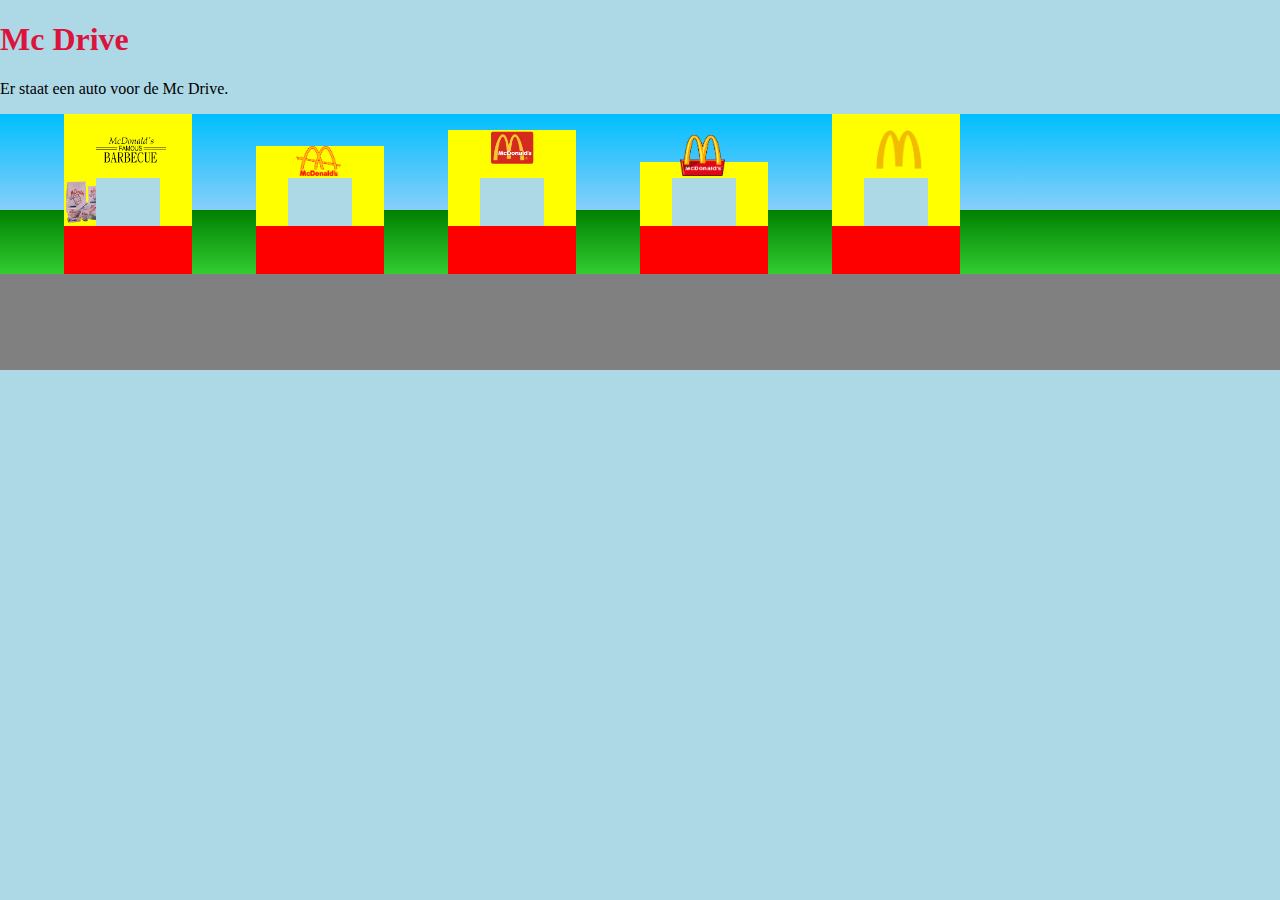
==== index.html @ c4f1004e "Add files via upload" ====
<!doctype html>
<html lang="nl">
	
<head>
	<meta charset="UTF-8">
	<meta name="author" content="jouw naam">
	<meta name="viewport" content="width=device-width, initial-scale=1">
	
	<title>VIDii 2022/23 - Tijdlijn</title>
	
	<link href="styles/style.css" rel="stylesheet">
	<link rel="icon" type="image/svg+xml" href="images/favicon.svg">
</head>

<body>
	<header>
		<h1>Mc Drive</h1>
		<p>Er staat een auto voor de Mc Drive.
		</p>
	</header>

	<main>
		<!-- de tijdlijn zelf is een ordered list -->

		<!-- elk list-item is een punt in tijd -->
		<!-- 11 list-items om te starten -->
		<!-- bepaal zelf hoeveel je er nodig hebt -->
		
		<!-- in elk listitem staat nu een link -->
		<!-- de link kun je vullen met jouw content -->
		<!-- of in zijn geheel vervangen door jouw content -->
		<ol>
			<li>
				<div class="raam"></div>
				<img src="images/1940 Logo.png" alt="logo1940">
				<img src="images/Verpakking  1940 ZA.png" alt="">
			</li>
			<li> 
				<div class="raam"></div>
				<img src="images/1960 logo.png" alt="logo1960">
				<img src="images/" alt="">
			</li>
			<li>
				<div class="raam"></div>
				<img src="images/1975 logo.png" alt="logo1975">
				<img src="images/" alt="">
			</li>
			<li>
				<div class="raam"></div>
				<img src="images/1990 logo.png" alt="logo1990">
				<img src="images/" alt="">
			</li>
			<li>
				<div class="raam"></div>
				<img src="images/2000 logo.png" alt="logo1990">
				<img src="images/" alt="">
			</li>
			<!-- <li>
				<a href="#">zesde punt in tijd</a>
			</li>
			<li>
				<a href="#">zevende punt in tijd</a>
			</li>
			<li>
				<a href="#">achste punt in tijd</a>
			</li>
			<li>
				<a href="#">negende punt in tijd</a>
			</li>
			<li>
				<a href="#">tiende punt in tijd</a>
			</li>
			<li>
				<a href="#">elfde punt in tijd</a>
			</li> -->
		</ol>
		<!-- de weg -->
		<section>
			<!-- de auto -->
			<div></div>
		</section>
	</main>

	<script src="scripts/script.js"></script>
</body>
	
</html>
---- styles/style.css ----
/*************/
/* CSS RESET */
/*************/

/* naar een idee van Jen Simmons */
*, *::after, *::before {
  box-sizing:border-box;  
}

body {
  margin:0;
  background-color: lightblue;
}

button:not([disabled]) {
  cursor:pointer;
}





/*********************/
/* CUSTOM PROPERTIES */
/*********************/

:root {
  --color-headings:crimson
}





/********************/
/* ALGEMENE STYLING */
/********************/

h1 {
  color:var(--color-headings);
}


ol{
  margin:0;
  padding:0;
  padding-left: 4em;
  padding-right: 4em;

  display:flex;
  align-items: end;
  gap:4em;

  background-color:
   green;

   background-image: linear-gradient(
    to top,
    LimeGreen,
    green 4em,
    LightSkyBlue  4em,
    DeepSkyBlue 
     );

  overflow:scroll;
}

Li{
  list-style: none;
  width:8em;
  height:8em;
  flex-shrink: 0;
  background-color: yellow;
}

/* eerste mcdrive - 19xx */
li:nth-of-type(1) {
  position: relative;
  height:10em;
  background-image: linear-gradient(
    yellow 7em,
     red 7em
     );

}

/* raampje */
li:nth-of-type(1) div {
  width:4em;
  height: 3em;
  background-color: lightblue;

  position: absolute; 
  top: 4em;
  left: 2em;
  
}

/* logo */
li:nth-of-type(1) img:nth-of-type(1) {
width: 55%;
margin-left: 2em;
margin-top: 1em;


}

/* burger */
li:nth-of-type(1) img:nth-of-type(2) {
  width: 55%;
}

/* tweede mcdrive - 19xx */
li:nth-of-type(2) {
  position: relative;
  height:8em;
  background-image: linear-gradient(
    yellow 5em,
     red 5em
     );
}

/* raampje */
li:nth-of-type(2) div {
  width:4em;
  height: 3em;
  background-color: lightblue;

  position: absolute; 
  top: 2em;
  left: 2em;
}

/* logo */
li:nth-of-type(2) img:nth-of-type(1) {
  width: 35%;
  margin-left: 2.5em;
  
  
  }
  
  /* burger */
  li:nth-of-type(2) img:nth-of-type(2) {
    
  }

  /* derde mcdrive - 19xx */
li:nth-of-type(3) {
  position: relative;
  height:9em;
  background-image: linear-gradient(
    yellow 6em,
     red 6em
     );
}

/* raampje */
li:nth-of-type(3) div {
  width:4em;
  height: 3em;
  background-color: lightblue;

  position: absolute; 
  top: 3em;
  left: 2em;
}

/* logo */
li:nth-of-type(3) img:nth-of-type(1) {
  width: 50%;
  margin-left: 2em;
  
  
  }
  
  /* burger */
  li:nth-of-type(3) img:nth-of-type(2) {
    
  }

  /* vierde mcdrive - 19xx */
li:nth-of-type(4) {
  position: relative;
  height:7em;
  background-image: linear-gradient(
    yellow 4em,
     red 4em
     );
}

/* raampje */
li:nth-of-type(4) div {
  width:4em;
  height: 3em;
  background-color: lightblue;

  position: absolute; 
  top: 1em;
  left: 2em;
}

/* logo */
li:nth-of-type(4) img:nth-of-type(1) {
  width: 35%;
  margin-left: 2.5em;
  margin-top: -4em;
  
  
  }
  
  /* burger */
  li:nth-of-type(4) img:nth-of-type(2) {
    
  }

  /* vijfde mcdrive - 19xx */
li:nth-of-type(5) {
  position: relative;
  height:10em;
  background-image: linear-gradient(
    yellow 7em,
     red 7em
     );
}

/* raampje */
li:nth-of-type(5) div {
  width:4em;
  height: 3em;
  background-color: lightblue;

  position: absolute; 
  top: 4em;
  left: 2em;
}

/* logo */
li:nth-of-type(5) img:nth-of-type(1) {
width: 55%;
margin-left: 2em;
margin-top: 1em;


}

/* burger */
li:nth-of-type(5) img:nth-of-type(2) {
  
}
  

/* DE WEG */
section {
  height:6em;
  background-color: grey;
}
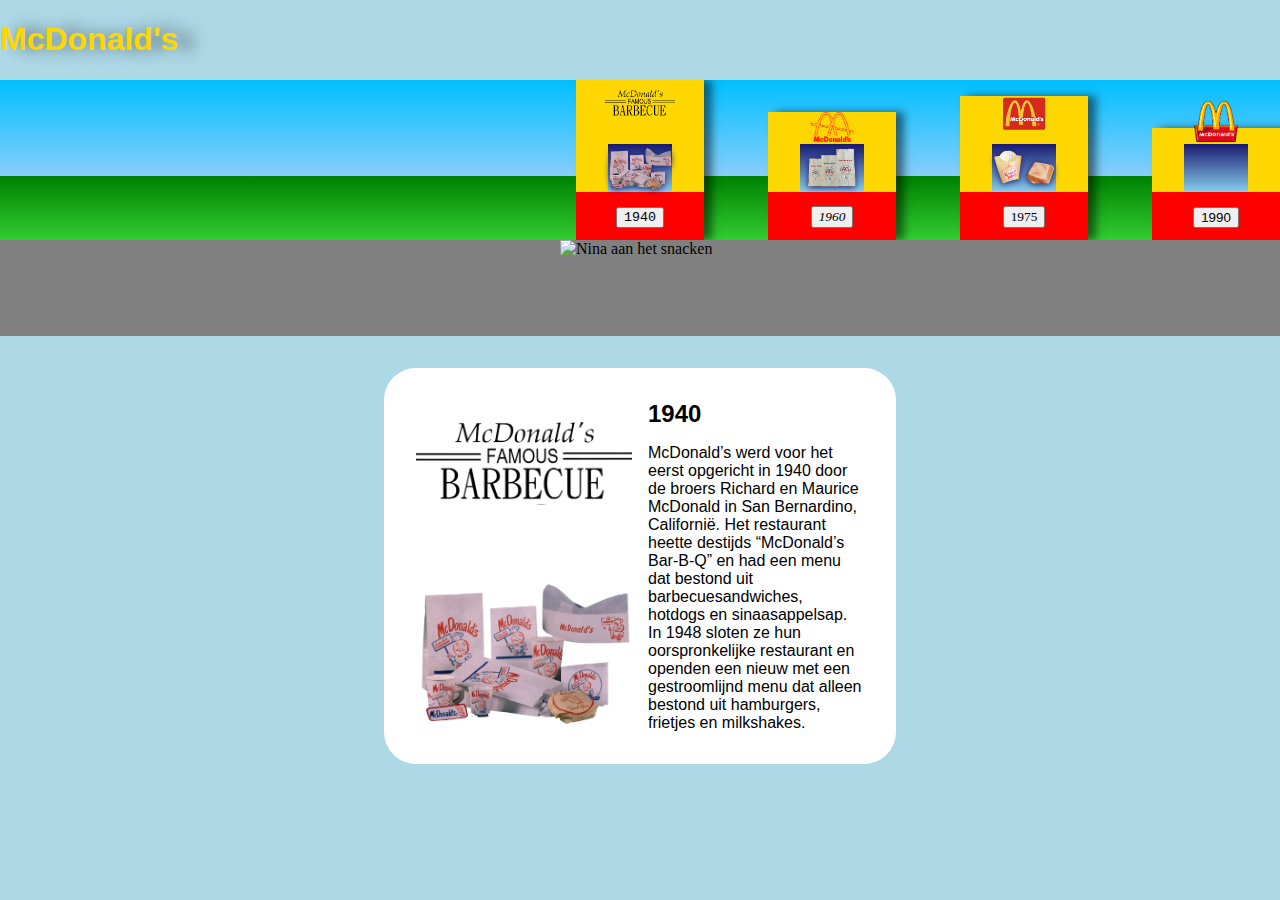
==== commit 5ae6dbe9: "Add files via upload" ====
--- a/index.html
+++ b/index.html
@@ -14,9 +14,8 @@
 
 <body>
 	<header>
-		<h1>Mc Drive</h1>
-		<p>Er staat een auto voor de Mc Drive.
-		</p>
+		<h1>McDonald's</h1>
+		<p></p>
 	</header>
 
 	<main>
@@ -29,32 +28,44 @@
 		<!-- in elk listitem staat nu een link -->
 		<!-- de link kun je vullen met jouw content -->
 		<!-- of in zijn geheel vervangen door jouw content -->
+
 		<ol>
 			<li>
-				<div class="raam"></div>
+				<h2><button>1940</button></h2>
+				<div class="raam">
+					<img src="images/Verpakking  1940 ZA.png" alt="">
+				</div>
 				<img src="images/1940 Logo.png" alt="logo1940">
-				<img src="images/Verpakking  1940 ZA.png" alt="">
 			</li>
 			<li> 
-				<div class="raam"></div>
+				<h2><button>1960</button></h2>
+				<div class="raam">
+					<img src="images/Verpakking 1960 ZA.png" alt="">
+				</div>
 				<img src="images/1960 logo.png" alt="logo1960">
-				<img src="images/" alt="">
 			</li>
 			<li>
-				<div class="raam"></div>
+				<h2><button>1975</button></h2>
+				<div class="raam">
+					<img src="images/Verpakking 1975 ZA.png" alt="">
+				</div>
 				<img src="images/1975 logo.png" alt="logo1975">
-				<img src="images/" alt="">
 			</li>
 			<li>
-				<div class="raam"></div>
+				<h2><button>1990</button></h2>
+				<div class="raam">
+					<img src="images/Verpakking 1990 ZA.png" alt="">
+				</div>
 				<img src="images/1990 logo.png" alt="logo1990">
-				<img src="images/" alt="">
 			</li>
 			<li>
-				<div class="raam"></div>
+				<h2><button>2000's</button></h2>
+				<div class="raam">
+					<img src="images/Verpakking 2005 ZA.png" alt="">
+				</div>
 				<img src="images/2000 logo.png" alt="logo1990">
-				<img src="images/" alt="">
 			</li>
+
 			<!-- <li>
 				<a href="#">zesde punt in tijd</a>
 			</li>
@@ -77,9 +88,24 @@
 		<!-- de weg -->
 		<section>
 			<!-- de auto -->
-			<div></div>
+			<img src="images/auto-1940.png" alt="Nina aan het snacken">
+			
 		</section>
+
+		<section>
+			<!-- informatie -->
+			<h2>1940</h2>
+			<p>McDonald’s werd voor het eerst opgericht in 1940 door de broers Richard en Maurice McDonald in San Bernardino, Californië. Het restaurant heette destijds “McDonald’s Bar-B-Q” en had een menu dat bestond uit barbecuesandwiches, hotdogs en sinaasappelsap. In 1948 sloten ze hun oorspronkelijke restaurant en openden een nieuw met een gestroomlijnd menu dat alleen bestond uit hamburgers, frietjes en milkshakes.</p>
+			<img src="images/1940 Logo.png" alt="">
+			<img src="images/Verpakking  1940 ZA.png" alt="">
+		</section>
+		
 	</main>
+
+		
+
+
+
 
 	<script src="scripts/script.js"></script>
 </body>
--- a/styles/style.css
+++ b/styles/style.css
@@ -13,7 +13,7 @@
 }
 
 button:not([disabled]) {
-  cursor:pointer;
+  cursor: url("../images/burger-cursor.png") 55 15, auto;
 }
 
 
@@ -25,7 +25,28 @@
 /*********************/
 
 :root {
-  --color-headings:crimson
+  --color-headings:crimson;
+  --huisje1: linear-gradient(gold 7em, red 7em);
+  --huisje2: linear-gradient(gold 5em,red 5em);
+  --huisje3: linear-gradient(gold 6em, red 6em);
+  --huisje4: linear-gradient(gold 4em,red 4em);
+  --huisje5: linear-gradient(gold 7em,red 7em);
+
+  --achtergrond: linear-gradient(to top,LimeGreen,green 4em,LightSkyBlue  4em,DeepSkyBlue);
+
+  --raampjes: linear-gradient(midnightblue, skyblue);
+
+  --achtgerond-raampjes: lightblue;
+
+  --autoweg: grey;
+
+  --schaduw-huisjes: .5em 0 .5em rgb(0 0 0 / .5);
+
+  --kleurOL: green;
+
+  --kleurLI: yellow;
+
+  --schaduw-verpakking: drop-shadow(0 .1em .2em midnightblue);
 }
 
 
@@ -37,32 +58,30 @@
 /********************/
 
 h1 {
-  color:var(--color-headings);
+  color:gold;
+  font-family: Arial, Helvetica, sans-serif;
+  text-shadow: .5em 0 .5em rgb(0 0 0 / .5);
 }
 
 
 ol{
   margin:0;
   padding:0;
-  padding-left: 4em;
-  padding-right: 4em;
+  padding-left: calc(50vw - 4em);
+  padding-right: calc(50vw - 4em);
 
   display:flex;
   align-items: end;
   gap:4em;
 
-  background-color:
-   green;
-
-   background-image: linear-gradient(
-    to top,
-    LimeGreen,
-    green 4em,
-    LightSkyBlue  4em,
-    DeepSkyBlue 
-     );
-
-  overflow:scroll;
+  background-color: var(--kleurOL);
+  
+
+   background-image: var(--achtergrond);
+
+  overflow:hidden;
+
+  scroll-behavior: smooth;
 }
 
 Li{
@@ -70,187 +89,347 @@
   width:8em;
   height:8em;
   flex-shrink: 0;
-  background-color: yellow;
+  background-color: var(--kleurLI);
+
+  text-align: center;
 }
 
 /* eerste mcdrive - 19xx */
 li:nth-of-type(1) {
   position: relative;
   height:10em;
-  background-image: linear-gradient(
-    yellow 7em,
-     red 7em
-     );
-
+  background-image: var(--huisje1);
+
+    box-shadow: var(--schaduw-huisjes)
+}
+
+li:nth-of-type(1) h2 {
+  position:absolute;
+  margin: 0;
+  bottom: .5em;
+  width: 100%;
+  text-align: center;
+}
+
+li:nth-of-type(1) h2 button {
+  font-family:'Courier New', Courier, monospace;
 }
 
 /* raampje */
 li:nth-of-type(1) div {
   width:4em;
   height: 3em;
-  background-color: lightblue;
+  background-color: var(--achtgerond-raampjes);
+  background-image: var(--raampjes);
 
   position: absolute; 
   top: 4em;
-  left: 2em;
-  
+  left: 2em; 
+}
+
+/* burger */
+li:nth-of-type(1) div img {
+  width: 100%;
+  filter: var(--schaduw-verpakking);
 }
 
 /* logo */
-li:nth-of-type(1) img:nth-of-type(1) {
-width: 55%;
-margin-left: 2em;
-margin-top: 1em;
-
-
-}
-
-/* burger */
-li:nth-of-type(1) img:nth-of-type(2) {
+li:nth-of-type(1) > img:nth-of-type(1) {
   width: 55%;
-}
+  /* margin-left: 2em; */
+  margin-top: .2em;
+}
+
 
 /* tweede mcdrive - 19xx */
 li:nth-of-type(2) {
   position: relative;
   height:8em;
-  background-image: linear-gradient(
-    yellow 5em,
-     red 5em
-     );
+  background-image: var(--huisje2);
+
+     box-shadow: var(--schaduw-huisjes);
+}
+
+li:nth-of-type(2) h2 {
+  position:absolute;
+  margin: 0;
+  bottom: .5em;
+  width: 100%;
+  text-align: center;
+}
+
+li:nth-of-type(2) h2 button {
+  font-family:'Times New Roman', Times, serif; font-style: italic;
 }
 
 /* raampje */
 li:nth-of-type(2) div {
   width:4em;
   height: 3em;
-  background-color: lightblue;
+  background-color: var(--achtgerond-raampjes);
+  background-image: var(--raampjes);
 
   position: absolute; 
   top: 2em;
   left: 2em;
 }
 
+/* burger */
+li:nth-of-type(2) div img {
+  width: 100%;
+  filter: var(--schaduw-verpakking);
+}
+
 /* logo */
-li:nth-of-type(2) img:nth-of-type(1) {
+li:nth-of-type(2) > img:nth-of-type(1) {
   width: 35%;
-  margin-left: 2.5em;
-  
-  
-  }
-  
-  /* burger */
-  li:nth-of-type(2) img:nth-of-type(2) {
-    
+  /* margin-left: 2.5em; */
+
+  
   }
 
   /* derde mcdrive - 19xx */
 li:nth-of-type(3) {
   position: relative;
   height:9em;
-  background-image: linear-gradient(
-    yellow 6em,
-     red 6em
-     );
+  background-image: var(--huisje3);
+
+     box-shadow: var(--schaduw-huisjes);
+}
+
+li:nth-of-type(3) h2 {
+  position:absolute;
+  margin: 0;
+  bottom: .5em;
+  width: 100%;
+  text-align: center;
+}
+
+li:nth-of-type(3) h2 button {
+  font-family:Georgia, 'Times New Roman', Times, serif;
 }
 
 /* raampje */
 li:nth-of-type(3) div {
   width:4em;
   height: 3em;
-  background-color: lightblue;
+  background-color: var(--achtgerond-raampjes);
+  background-image: var(--raampjes);
 
   position: absolute; 
   top: 3em;
   left: 2em;
 }
 
+/* burger */
+li:nth-of-type(3) div img {
+  width: 95%;
+  filter: var(--schaduw-verpakking);
+}
+
 /* logo */
-li:nth-of-type(3) img:nth-of-type(1) {
+li:nth-of-type(3) > img:nth-of-type(1) {
   width: 50%;
-  margin-left: 2em;
-  
+  /* margin-left: 2em; */
   
   }
   
-  /* burger */
-  li:nth-of-type(3) img:nth-of-type(2) {
-    
-  }
+
 
   /* vierde mcdrive - 19xx */
 li:nth-of-type(4) {
   position: relative;
   height:7em;
-  background-image: linear-gradient(
-    yellow 4em,
-     red 4em
-     );
+  background-image: var(--huisje4);
+
+     box-shadow: var(--schaduw-huisjes);
+}
+
+li:nth-of-type(4) h2 {
+  position:absolute;
+  margin: 0;
+  bottom: .5em;
+  width: 100%;
+  text-align: center;
+}
+
+li:nth-of-type(4) h2 button {
+  font-family:Arial, Helvetica, sans-serif;
 }
 
 /* raampje */
 li:nth-of-type(4) div {
   width:4em;
   height: 3em;
-  background-color: lightblue;
+  background-color: var(--achtgerond-raampjes);
+  background-image: var(--raampjes);
 
   position: absolute; 
   top: 1em;
   left: 2em;
 }
 
+/* burger */
+li:nth-of-type(4) div img {
+  width: 100%;
+  filter: var(--schaduw-verpakking);
+}
+
 /* logo */
-li:nth-of-type(4) img:nth-of-type(1) {
+li:nth-of-type(4) > img:nth-of-type(1) {
   width: 35%;
-  margin-left: 2.5em;
-  margin-top: -4em;
-  
-  
+  /* margin-left: 2.5em; */
+  margin-top: -4em; /* BAH - sorry */
   }
   
-  /* burger */
-  li:nth-of-type(4) img:nth-of-type(2) {
-    
-  }
 
   /* vijfde mcdrive - 19xx */
 li:nth-of-type(5) {
   position: relative;
   height:10em;
-  background-image: linear-gradient(
-    yellow 7em,
-     red 7em
-     );
+  background-image: var(--huisje5);
+
+     box-shadow: var(--schaduw-huisjes);
+}
+
+li:nth-of-type(5) h2 {
+  position:absolute;
+  margin: 0;
+  bottom: .5em;
+  width: 100%;
+  text-align: center;
+}
+
+li:nth-of-type(4) h2 button {
+  font-family: 'Franklin Gothic Medium', 'Arial Narrow', Arial, sans-serif;
 }
 
 /* raampje */
 li:nth-of-type(5) div {
   width:4em;
   height: 3em;
-  background-color: lightblue;
+  background-color: var(--achtgerond-raampjes);
+  background-image: var(--raampjes);
 
   position: absolute; 
   top: 4em;
   left: 2em;
 }
 
+/* burger */
+li:nth-of-type(5) div img {
+  width: 70%;
+  filter: var(--schaduw-verpakking);
+}
+
 /* logo */
-li:nth-of-type(5) img:nth-of-type(1) {
+li:nth-of-type(5) > img:nth-of-type(1) {
 width: 55%;
-margin-left: 2em;
+/* margin-left: 2em; */
 margin-top: 1em;
 
-
-}
-
-/* burger */
-li:nth-of-type(5) img:nth-of-type(2) {
-  
-}
-  
+}
+
+/* paasei */
+
+
+
 
 /* DE WEG */
-section {
+section:nth-of-type(1) {
+  position: relative;
   height:6em;
-  background-color: grey;
-}+  background-color: var(--autoweg);
+  
+}
+
+section:nth-of-type(1) img {
+ position: absolute;
+  width: 10em;
+
+  left:calc(50vw - 5em);
+}
+
+section:nth-of-type(1) img.auto1940 {
+  content: url("../images/auto-1940.png");
+}
+
+section:nth-of-type(1) img.auto1960 {
+  content:url("../images/auto-1960.png");
+}
+
+section:nth-of-type(1) img.auto1975 {
+  content: url("../images/auto-1975.png");
+}
+
+section:nth-of-type(1) img.auto1990 {
+  content: url("../images/auto-1990.png");
+}
+
+section:nth-of-type(1) img.auto2000 {
+  content: url("../images/auto-2000.png");
+}
+
+/* informatie */
+
+section:nth-of-type(2) {
+  background-color:white ;
+  width:100%;
+  max-width: 32em;
+  margin:0 auto;
+  padding: 2em;
+  border-radius: 2em;
+  margin: 2em auto;
+
+  /* grid parent */
+  display: grid; 
+  grid-template-columns: 1fr 1fr;
+  grid-template-rows: max-content max-content max-content;
+  gap: 1em;
+}
+
+/* grid kinderen */
+section:nth-of-type(2) h2 {
+  grid-column-start: 2;
+  grid-column-end: 3;
+  grid-row-start: 1;
+  grid-row-end: 2;
+  margin: 0em;
+  font-family: Arial, Helvetica, sans-serif;
+}
+
+section:nth-of-type(2) p {
+  grid-column-start: 2;
+  grid-column-end: 3;
+  grid-row-start: 2;
+  grid-row-end: 4;
+  margin: 0em;
+  font-family: Arial, Helvetica, sans-serif;
+}
+
+section:nth-of-type(2) img:nth-of-type(1) {
+  grid-column-start: 1;
+  grid-column-end: 2;
+  grid-row-start: 1;
+  grid-row-end: 3;
+  width:100%;
+}
+
+section:nth-of-type(2) img:nth-of-type(2) {
+  grid-column-start: 1;
+  grid-column-end: 2;
+  grid-row-start: 3;
+  grid-row-end: 4;
+  width:100%;
+}
+/* section:nth-of-type(2) img {
+
+  position: absolute;
+  width: 50%
+} */
+
+/* section:nth-of-type(2) img.info1960 {
+  content: url(../images/tekst-1960.png);
+} */
+
+
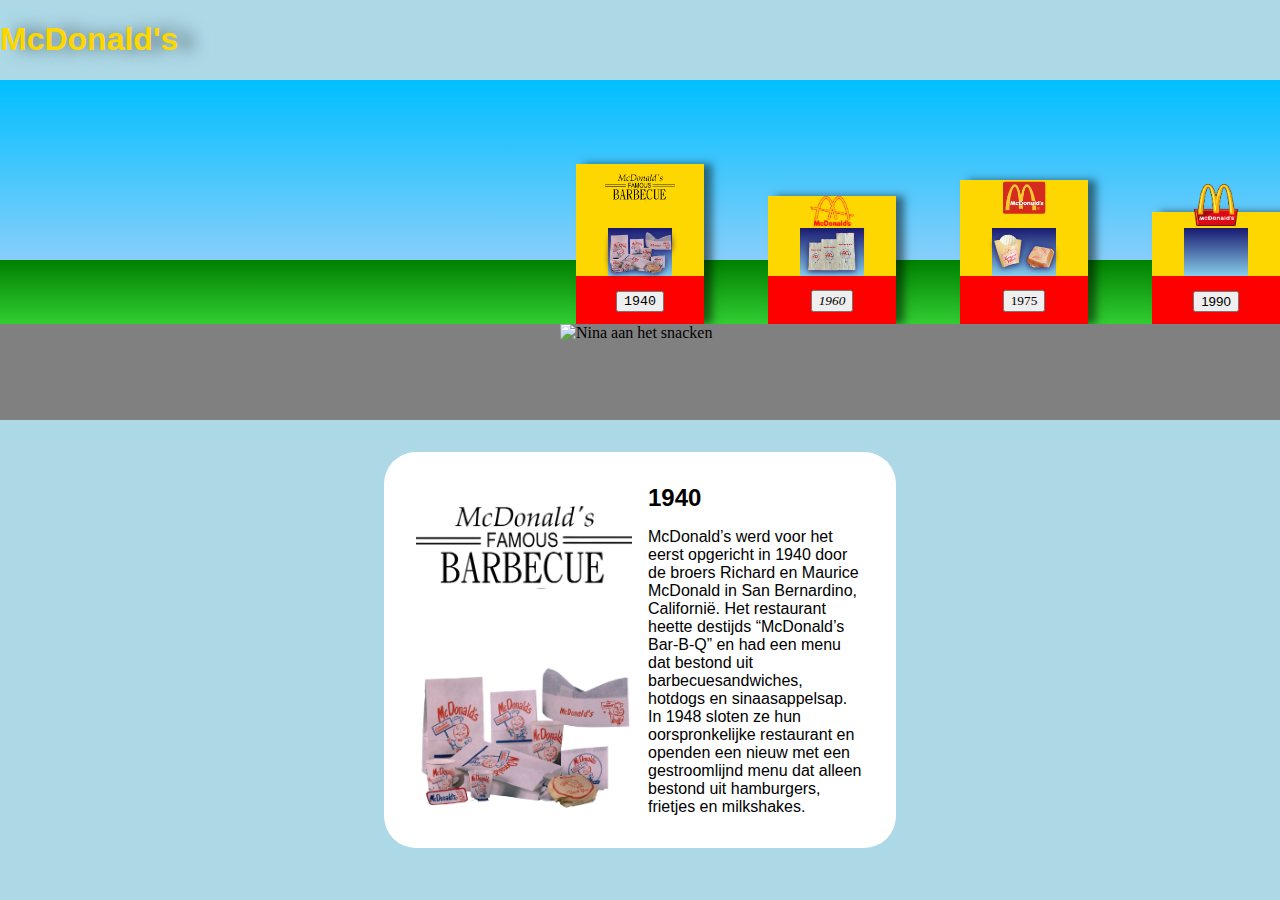
==== commit 1655fcbe: "Add files via upload" ====
--- a/index.html
+++ b/index.html
@@ -66,6 +66,8 @@
 				<img src="images/2000 logo.png" alt="logo1990">
 			</li>
 
+			<div><img class="clown" src="images/clown.png" alt="clown"></div>
+
 			<!-- <li>
 				<a href="#">zesde punt in tijd</a>
 			</li>
--- a/styles/style.css
+++ b/styles/style.css
@@ -15,6 +15,7 @@
 button:not([disabled]) {
   cursor: url("../images/burger-cursor.png") 55 15, auto;
 }
+
 
 
 
@@ -160,6 +161,7 @@
 
 li:nth-of-type(2) h2 button {
   font-family:'Times New Roman', Times, serif; font-style: italic;
+  
 }
 
 /* raampje */
@@ -330,8 +332,11 @@
 
 }
 
-/* paasei */
-
+/* clown */
+.clown {
+  width: 20em;
+
+}
 
 
 
@@ -340,7 +345,6 @@
   position: relative;
   height:6em;
   background-color: var(--autoweg);
-  
 }
 
 section:nth-of-type(1) img {
@@ -422,14 +426,6 @@
   grid-row-end: 4;
   width:100%;
 }
-/* section:nth-of-type(2) img {
-
-  position: absolute;
-  width: 50%
-} */
-
-/* section:nth-of-type(2) img.info1960 {
-  content: url(../images/tekst-1960.png);
-} */
-
-
+
+
+
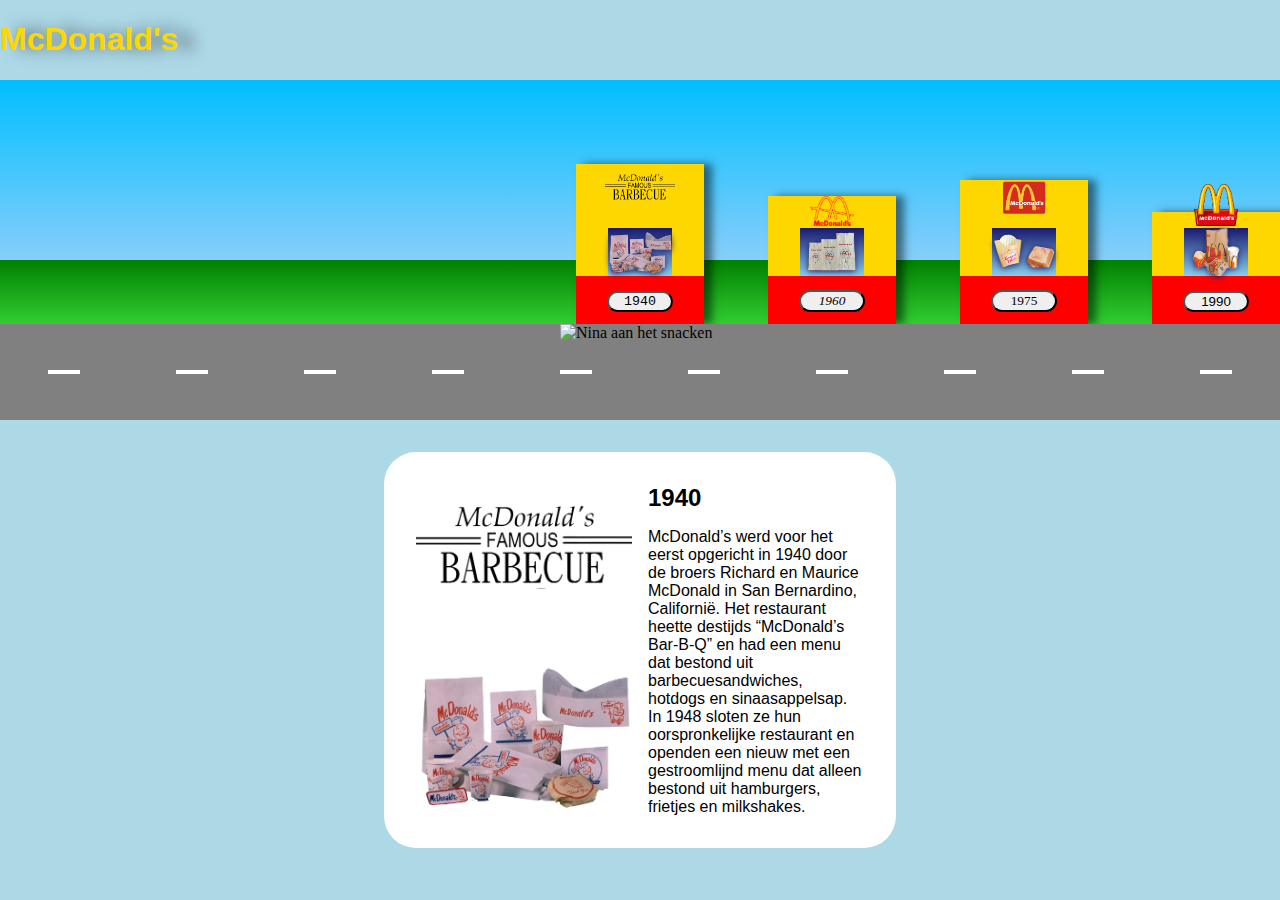
==== commit 7da905cd: "Add files via upload" ====
--- a/index.html
+++ b/index.html
@@ -33,37 +33,37 @@
 			<li>
 				<h2><button>1940</button></h2>
 				<div class="raam">
-					<img src="images/Verpakking  1940 ZA.png" alt="">
+					<img src="images/verpakking-1940-za.png" alt="">
 				</div>
-				<img src="images/1940 Logo.png" alt="logo1940">
+				<img src="images/1940-logo.png" alt="logo1940">
 			</li>
 			<li> 
 				<h2><button>1960</button></h2>
 				<div class="raam">
-					<img src="images/Verpakking 1960 ZA.png" alt="">
+					<img src="images/verpakking-1960-za.png" alt="">
 				</div>
-				<img src="images/1960 logo.png" alt="logo1960">
+				<img src="images/1960-logo.png" alt="logo1960">
 			</li>
 			<li>
 				<h2><button>1975</button></h2>
 				<div class="raam">
-					<img src="images/Verpakking 1975 ZA.png" alt="">
+					<img src="images/verpakking-1975-za.png" alt="">
 				</div>
-				<img src="images/1975 logo.png" alt="logo1975">
+				<img src="images/1975-logo.png" alt="logo1975">
 			</li>
 			<li>
 				<h2><button>1990</button></h2>
 				<div class="raam">
-					<img src="images/Verpakking 1990 ZA.png" alt="">
+					<img src="images/verpakking-1990-za.png" alt="">
 				</div>
-				<img src="images/1990 logo.png" alt="logo1990">
+				<img src="images/1990-logo.png" alt="logo1990">
 			</li>
 			<li>
 				<h2><button>2000's</button></h2>
 				<div class="raam">
-					<img src="images/Verpakking 2005 ZA.png" alt="">
+					<img src="images/verpakking-2005-za.png" alt="">
 				</div>
-				<img src="images/2000 logo.png" alt="logo1990">
+				<img src="images/2000-logo.png" alt="logo1990">
 			</li>
 
 			<div><img class="clown" src="images/clown.png" alt="clown"></div>
@@ -98,8 +98,8 @@
 			<!-- informatie -->
 			<h2>1940</h2>
 			<p>McDonald’s werd voor het eerst opgericht in 1940 door de broers Richard en Maurice McDonald in San Bernardino, Californië. Het restaurant heette destijds “McDonald’s Bar-B-Q” en had een menu dat bestond uit barbecuesandwiches, hotdogs en sinaasappelsap. In 1948 sloten ze hun oorspronkelijke restaurant en openden een nieuw met een gestroomlijnd menu dat alleen bestond uit hamburgers, frietjes en milkshakes.</p>
-			<img src="images/1940 Logo.png" alt="">
-			<img src="images/Verpakking  1940 ZA.png" alt="">
+			<img src="images/1940-logo.png" alt="">
+			<img src="images/verpakking-1940-za.png" alt="">
 		</section>
 		
 	</main>
--- a/styles/style.css
+++ b/styles/style.css
@@ -12,11 +12,23 @@
   background-color: lightblue;
 }
 
-button:not([disabled]) {
+button {
   cursor: url("../images/burger-cursor.png") 55 15, auto;
-}
-
-
+  border-radius: 1em;
+  width: 5em;
+}
+
+button:hover {
+  background-color: red;
+}
+
+button:focus {
+  background-color: green;
+}
+
+button:active {
+  scale:2;
+}
 
 
 
@@ -345,6 +357,39 @@
   position: relative;
   height:6em;
   background-color: var(--autoweg);
+
+  background-image: repeating-linear-gradient( 
+    to right,
+    transparent 0 3em,
+    white 3em 5em,
+    transparent 5em 8em
+  );
+
+  background-size: calc(100vw + 50em) .25em;
+  background-repeat: no-repeat;
+  background-position: 0em center;
+
+  transition:.37s ease-in-out;
+}
+
+section:nth-of-type(1).weg1940 {
+  background-position: 0em center;
+}
+
+section:nth-of-type(1).weg1960 {
+  background-position: -12em center;
+}
+
+section:nth-of-type(1).weg1975 {
+  background-position: -24em center;
+}
+
+section:nth-of-type(1).weg1990 {
+  background-position: -36em center;
+}
+
+section:nth-of-type(1).weg2000 {
+  background-position: -48em center;
 }
 
 section:nth-of-type(1) img {
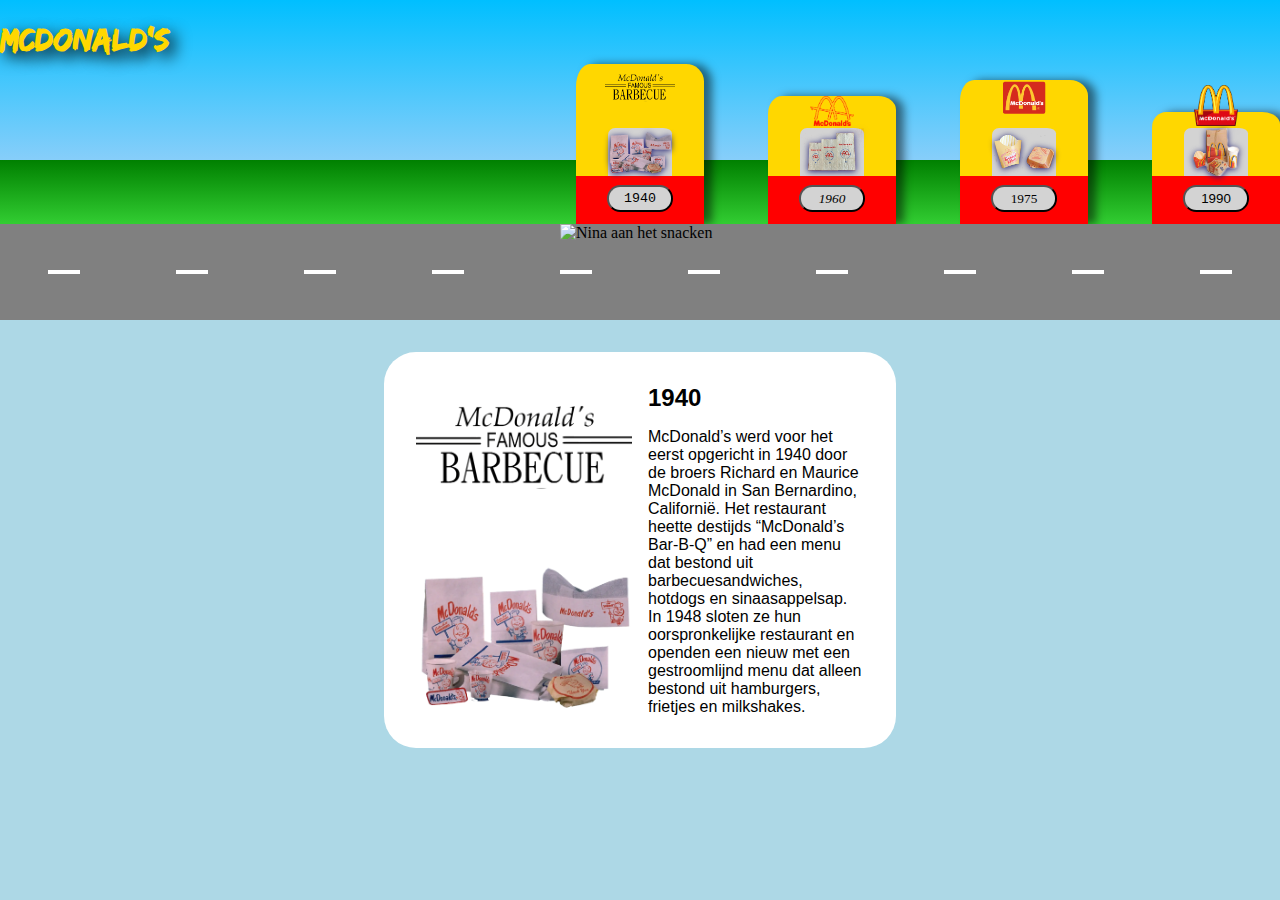
==== commit 5ce76a77: "Add files via upload" ====
--- a/index.html
+++ b/index.html
@@ -68,24 +68,6 @@
 
 			<div><img class="clown" src="images/clown.png" alt="clown"></div>
 
-			<!-- <li>
-				<a href="#">zesde punt in tijd</a>
-			</li>
-			<li>
-				<a href="#">zevende punt in tijd</a>
-			</li>
-			<li>
-				<a href="#">achste punt in tijd</a>
-			</li>
-			<li>
-				<a href="#">negende punt in tijd</a>
-			</li>
-			<li>
-				<a href="#">tiende punt in tijd</a>
-			</li>
-			<li>
-				<a href="#">elfde punt in tijd</a>
-			</li> -->
 		</ol>
 		<!-- de weg -->
 		<section>
--- a/styles/style.css
+++ b/styles/style.css
@@ -1,3 +1,15 @@
+
+
+
+@font-face {
+  font-family: "edo";
+  src: url('../fonts/edo-webfont.woff') format('woff');
+  font-weight: normal;
+  font-style: normal;
+
+}
+
+
 /*************/
 /* CSS RESET */
 /*************/
@@ -16,18 +28,21 @@
   cursor: url("../images/burger-cursor.png") 55 15, auto;
   border-radius: 1em;
   width: 5em;
+  height: 2em;
+  background-color: lightgrey;
+
 }
 
 button:hover {
-  background-color: red;
+  background-color: grey;
 }
 
 button:focus {
-  background-color: green;
+  background-color: grey;
 }
 
 button:active {
-  scale:2;
+  scale: 1.5;
 }
 
 
@@ -47,9 +62,9 @@
 
   --achtergrond: linear-gradient(to top,LimeGreen,green 4em,LightSkyBlue  4em,DeepSkyBlue);
 
-  --raampjes: linear-gradient(midnightblue, skyblue);
-
-  --achtgerond-raampjes: lightblue;
+  --raampjes: grey;
+
+  --achtgerond-raampjes: lightgrey;
 
   --autoweg: grey;
 
@@ -69,19 +84,24 @@
 /********************/
 /* ALGEMENE STYLING */
 /********************/
+header {
+  position: absolute;
+}
 
 h1 {
   color:gold;
-  font-family: Arial, Helvetica, sans-serif;
-  text-shadow: .5em 0 .5em rgb(0 0 0 / .5);
+  text-shadow: .2em .2em .5em black;
+  font-family: "edo";
 }
 
 
 ol{
   margin:0;
   padding:0;
+  padding-top: 4em;
   padding-left: calc(50vw - 4em);
   padding-right: calc(50vw - 4em);
+  
 
   display:flex;
   align-items: end;
@@ -103,11 +123,12 @@
   height:8em;
   flex-shrink: 0;
   background-color: var(--kleurLI);
+  border-radius: 11% 14% 10% 10% / 14% 11% 0% 0% ;
 
   text-align: center;
 }
 
-/* eerste mcdrive - 19xx */
+/* eerste mcdrive - 1940 */
 li:nth-of-type(1) {
   position: relative;
   height:10em;
@@ -134,6 +155,7 @@
   height: 3em;
   background-color: var(--achtgerond-raampjes);
   background-image: var(--raampjes);
+  border-radius: 11% 14% 10% 10% / 14% 11% 0% 0% ;
 
   position: absolute; 
   top: 4em;
@@ -154,7 +176,7 @@
 }
 
 
-/* tweede mcdrive - 19xx */
+/* tweede mcdrive - 1960 */
 li:nth-of-type(2) {
   position: relative;
   height:8em;
@@ -182,6 +204,7 @@
   height: 3em;
   background-color: var(--achtgerond-raampjes);
   background-image: var(--raampjes);
+  border-radius: 11% 14% 10% 10% / 14% 11% 0% 0% ;
 
   position: absolute; 
   top: 2em;
@@ -202,7 +225,7 @@
   
   }
 
-  /* derde mcdrive - 19xx */
+  /* derde mcdrive - 1975 */
 li:nth-of-type(3) {
   position: relative;
   height:9em;
@@ -220,7 +243,7 @@
 }
 
 li:nth-of-type(3) h2 button {
-  font-family:Georgia, 'Times New Roman', Times, serif;
+  font-family:Georgia, 'Times New Roman', Times, serif; 
 }
 
 /* raampje */
@@ -229,6 +252,7 @@
   height: 3em;
   background-color: var(--achtgerond-raampjes);
   background-image: var(--raampjes);
+  border-radius: 11% 14% 10% 10% / 14% 11% 0% 0% ;
 
   position: absolute; 
   top: 3em;
@@ -250,7 +274,7 @@
   
 
 
-  /* vierde mcdrive - 19xx */
+  /* vierde mcdrive - 1990 */
 li:nth-of-type(4) {
   position: relative;
   height:7em;
@@ -277,6 +301,7 @@
   height: 3em;
   background-color: var(--achtgerond-raampjes);
   background-image: var(--raampjes);
+  border-radius: 11% 14% 10% 10% / 14% 11% 0% 0% ;
 
   position: absolute; 
   top: 1em;
@@ -297,7 +322,7 @@
   }
   
 
-  /* vijfde mcdrive - 19xx */
+  /* vijfde mcdrive - 2000 */
 li:nth-of-type(5) {
   position: relative;
   height:10em;
@@ -324,6 +349,7 @@
   height: 3em;
   background-color: var(--achtgerond-raampjes);
   background-image: var(--raampjes);
+  border-radius: 11% 14% 10% 10% / 14% 11% 0% 0% ;
 
   position: absolute; 
   top: 4em;
@@ -346,7 +372,7 @@
 
 /* clown */
 .clown {
-  width: 20em;
+  width: 9em;
 
 }
 
@@ -416,7 +442,7 @@
 }
 
 section:nth-of-type(1) img.auto2000 {
-  content: url("../images/auto-2000.png");
+  content: url("../images/auto-2010.png");
 }
 
 /* informatie */
